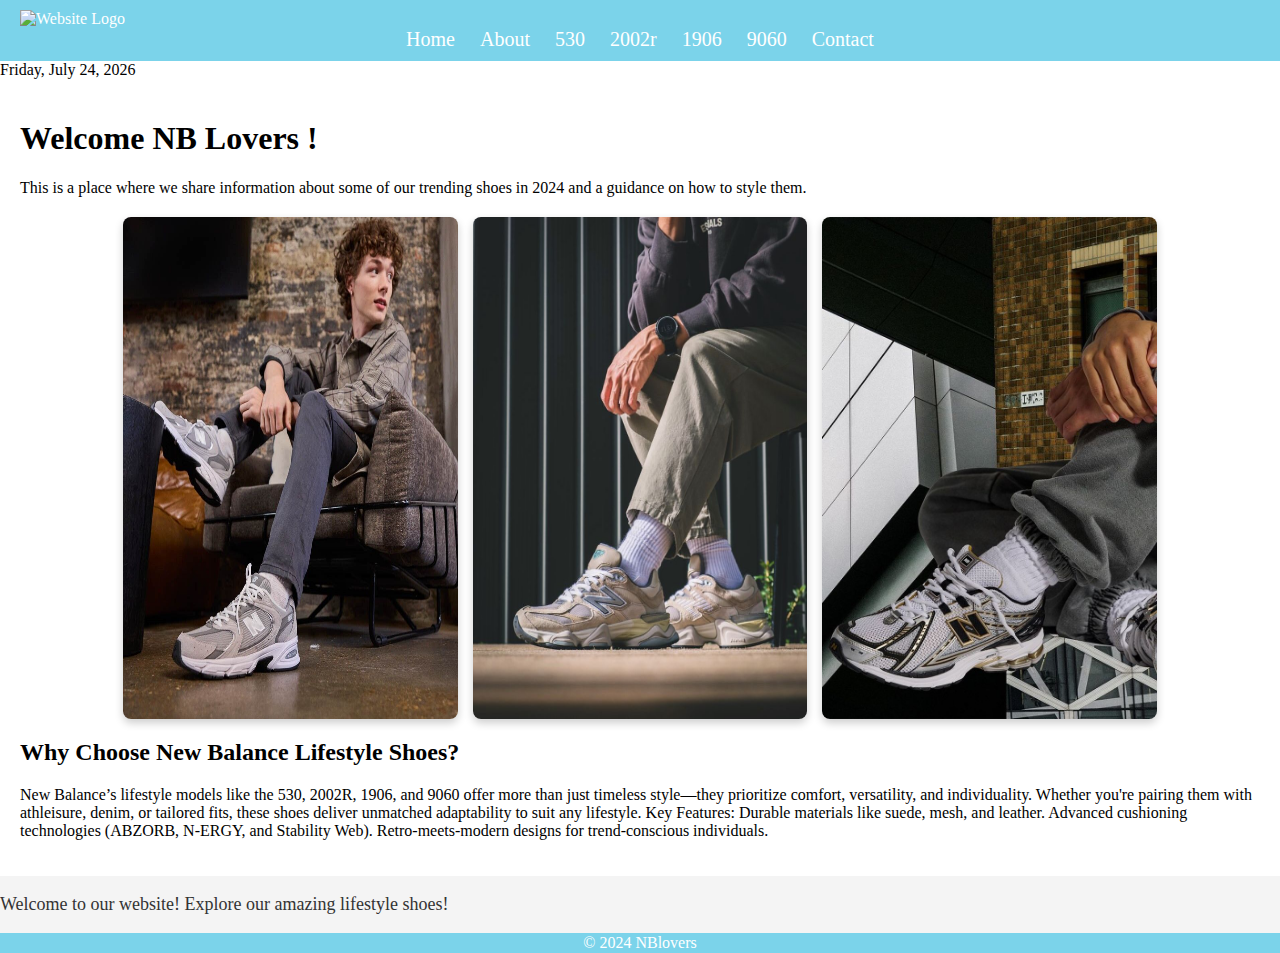
==== index.html @ cc18ddb0 "index.html" ====
<!DOCTYPE html>
<html lang="en">
<head>
    <meta charset="UTF-8">
    <meta name="viewport" content="width=device-width, initial-scale=1.0">
    <title>NBlovers</title>
    <link rel="stylesheet" href="style.css">
	<link rel="icon" href="img/heart-regular.svg" type="image/svg">
    <script src="script.js" defer></script>
</head>
<body>
    <header>
	
	<img src="NBlovers/img/new-balance-2-logo-black-and-white.png" alt="Website Logo" class="header-logo">
	<nav style=" font-size:20px;">
        <nav>
            <a href="index.html">Home</a>
            <a href="about.html">About</a>
            <a href="530.html">530</a>
            <a href="2002r.html">2002r</a>
            <a href="1906.html">1906</a>
            <a href="9060.html">9060</a>
            <a href="contact.html">Contact</a>
        </nav>
		
    </header>
	
	<div id="date-container"></div> <!-- This is where the date will appear -->
	
    <main>
        <h1>Welcome NB Lovers !</h1>
        <p>This is a place where we share information about some of our trending shoes in 2024 and a guidance on how to style them.</p>
		<div class="image-container">
        <img src="img\main1.jpg" alt="Image 1" class="main-image">
        <img src="img\main2.jpg" alt="Image 2" class="main-image">
        <img src="img\main3.jpg" alt="Image 3" class="main-image">
    </div>
	<div>
	<h2>Why Choose New Balance Lifestyle Shoes?</h2>
	<p>New Balance’s lifestyle models like the 530, 2002R, 1906, and 9060 offer more than just timeless style—they prioritize comfort, versatility, and individuality. Whether you're pairing them with athleisure, denim, or tailored fits, these shoes deliver unmatched adaptability to suit any lifestyle.

	Key Features:

	Durable materials like suede, mesh, and leather.
	Advanced cushioning technologies (ABZORB, N-ERGY, and Stability Web).
	Retro-meets-modern designs for trend-conscious individuals.
	</p>
	
    </main>
	
	<!-- Inline JavaScript to display the date -->
    <script>
        // Get the current date
        const today = new Date();

        // Format the date
        const options = { weekday: 'long', year: 'numeric', month: 'long', day: 'numeric' };
        const formattedDate = today.toLocaleDateString('en-US', options);

        // Insert the date into the "date-container" div
        document.getElementById('date-container').textContent = formattedDate;
    </script>
	
	<div class="moving-text">
    <p>Welcome to our website! Explore our amazing lifestyle shoes!</p>
	</div>
	
    <footer>
        &copy; 2024 NBlovers
    </footer>
</body>
</html>
---- style.css ----
/* General Styles */
body {
    font-family: Serif, garamound;
    margin: 0;
    padding: 0;
}

header {
    background-color: #7BD3EA;
    color: #fff;
    padding: 10px 20px;
}

header nav {
    display: flex;
    justify-content: center;
    gap: 25px;
}

header nav a {
    color: #fff;
    text-decoration: none;
}

header nav a:hover {
    text-decoration: underline;
}

.header-logo {
    height: 100px;
    width: auto;
    margin-right: 15px;
}

main {
    padding: 20px;
}

/* Styles for the main section images */
.image-container {
    display: flex; /* Arrange images in a row */
    justify-content: center; /* Center the images */
    gap: 15px; /* Add space between images */
    margin: 20px auto; /* Center the container and add top/bottom spacing */
    max-width: 90%; /* Optional: Limit container width */
}

/* Default style for individual images */
.main-image {
    width: 30%; /* Default image width */
    height: auto; /* Maintain aspect ratio */
    border-radius: 8px; /* Optional: Rounded corners */
    transition: transform 0.3s ease, box-shadow 0.3s ease; /* Smooth hover animation */
    box-shadow: 0 4px 8px rgba(0, 0, 0, 0.2); /* Subtle shadow */
}

/* Hover effect: enlarge image and enhance shadow */
.main-image:hover {
    transform: scale(1.1); /* Enlarge the image */
    box-shadow: 0 8px 16px rgba(0, 0, 0, 0.4); /* Bigger shadow */
}

/* Responsive design for smaller screens */
@media (max-width: 768px) {
    .main-image {
        width: 100%; /* Stack images vertically on small screens */
    }

    .image-container {
        flex-direction: column; /* Stack images */
        gap: 10px; /* Adjust spacing */
    }
}

/* Moving text container */
.moving-text {
    overflow: hidden; /* Ensures text doesn't overflow outside the container */
    white-space: nowrap; /* Prevents the text from breaking to a new line */
    box-sizing: border-box;
    width: 100%; /* Full width of the page */
    background-color: #f4f4f4; /* Background color for the text */
    padding: 0px 0; /* Padding for better visibility */
}

/* Text animation */
.moving-text p {
    display: inline-block;
    font-size: 18px; /* Adjust font size */
    color: #333; /* Text color */
    animation: move-left 15s linear infinite; /* Animation name, duration, and loop */
}

/* Keyframes for left-to-right animation */
@keyframes move-left {
    0% {
        transform: translateX(100%); /* Start outside the right edge */
    }
    100% {
        transform: translateX(-100%); /* End outside the left edge */
    }
}


footer {
    text-align: center;
    padding: 1px 0;
    background-color: #7BD3EA;
    color: #fff;
    position: absolute;
    bottom: 2;
    width: 100%;
}

/*About*/
.video-container {
    position: relative;
    padding-bottom: 56.25%; /* Maintain 16:9 aspect ratio */
    height: 0;
    overflow: hidden;
    max-width:90%; /* Make the video wider */
    margin: 50px auto; /* Center the video */
}

.video-container iframe {
    position: absolute;
    top: 0;
    left: 0;
    width: 70%;
    height: 70%;
    border: none;
}
	/* Image grid container */
.image-grid {
    display: grid;
    grid-template-columns: repeat(4, 1fr); /* Four items per row */
    gap: 20px; /* Space between grid items */
    justify-content: center; /* Center the grid horizontally */
    text-align: center; /* Center-align text and images */
    padding: 20px; /* Add padding around the grid */
}

/* Individual grid items */
.grid-item {
    display: flex;
    flex-direction: column; /* Stack image and text */
    align-items: center; /* Center-align content */
}

/* Images in the grid */
.grid-item img {
    width: 250px; /* Fixed width */
    height: 200px; /* Fixed height */
    object-fit: cover; /* Maintain aspect ratio and fit */
    border-radius: 8px; /* Optional: rounded corners */
    transition: transform 0.3s ease; /* Smooth zoom effect on hover */
}

/* Text below the images */
.grid-item p {
    margin-top: 10px; /* Space between image and text */
    font-size: 16px;
    color: #333;
}

/* Hover effect on images */
.grid-item img:hover {
    transform: scale(1.1); /* Slight zoom on hover */
    cursor: pointer; /* Change cursor to indicate a clickable link */
}
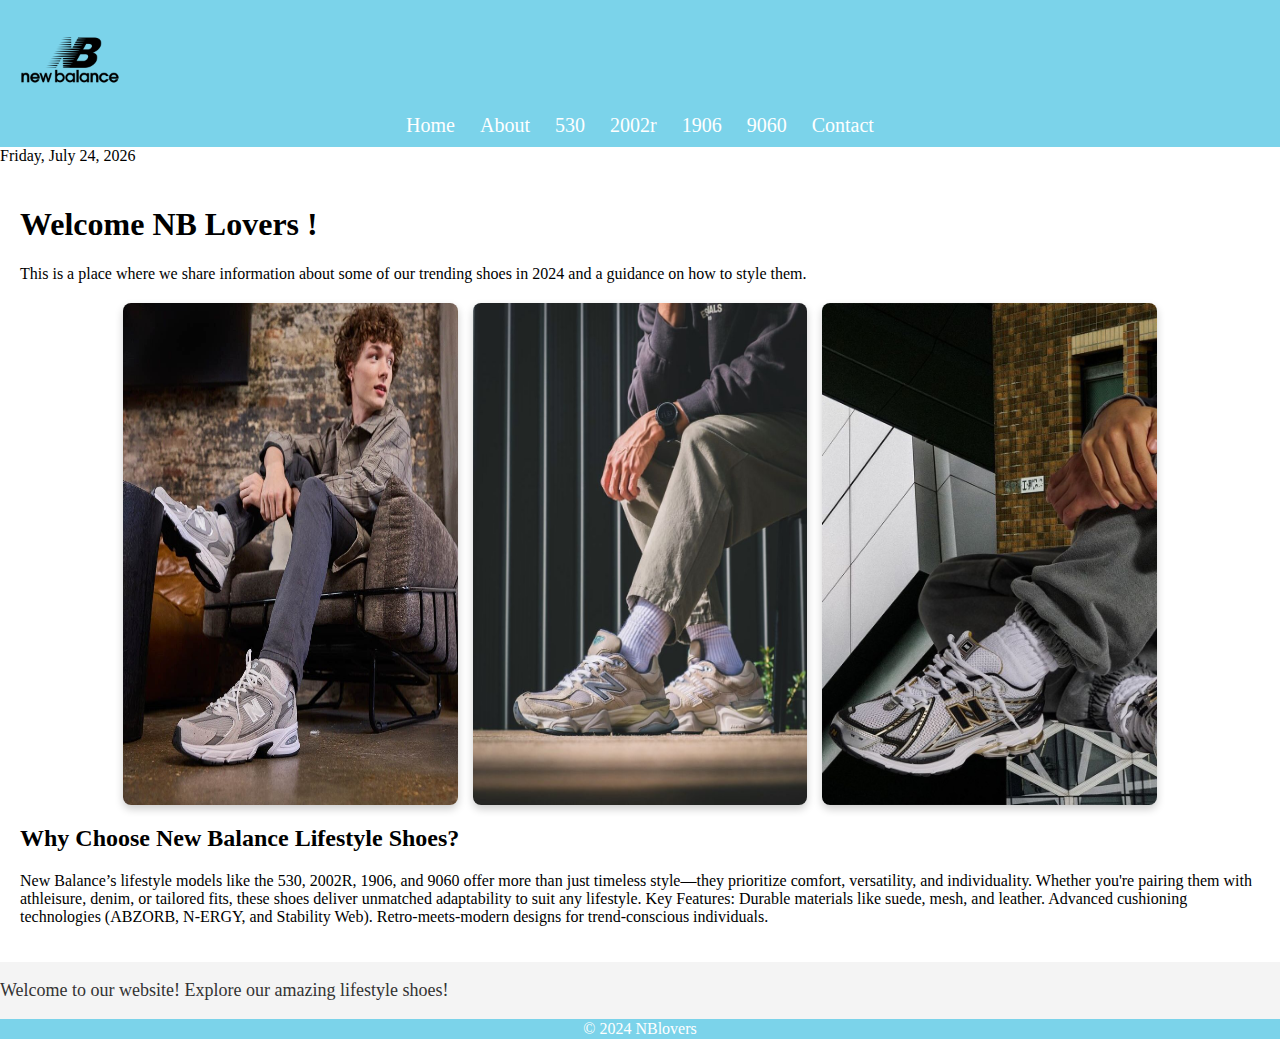
==== commit 842ab4a6: "index.html" ====
--- a/index.html
+++ b/index.html
@@ -11,7 +11,7 @@
 <body>
     <header>
 	
-	<img src="NBlovers/img/new-balance-2-logo-black-and-white.png" alt="Website Logo" class="header-logo">
+	<img src="img/new-balance-2-logo-black-and-white.png" alt="Website Logo" class="header-logo">
 	<nav style=" font-size:20px;">
         <nav>
             <a href="index.html">Home</a>
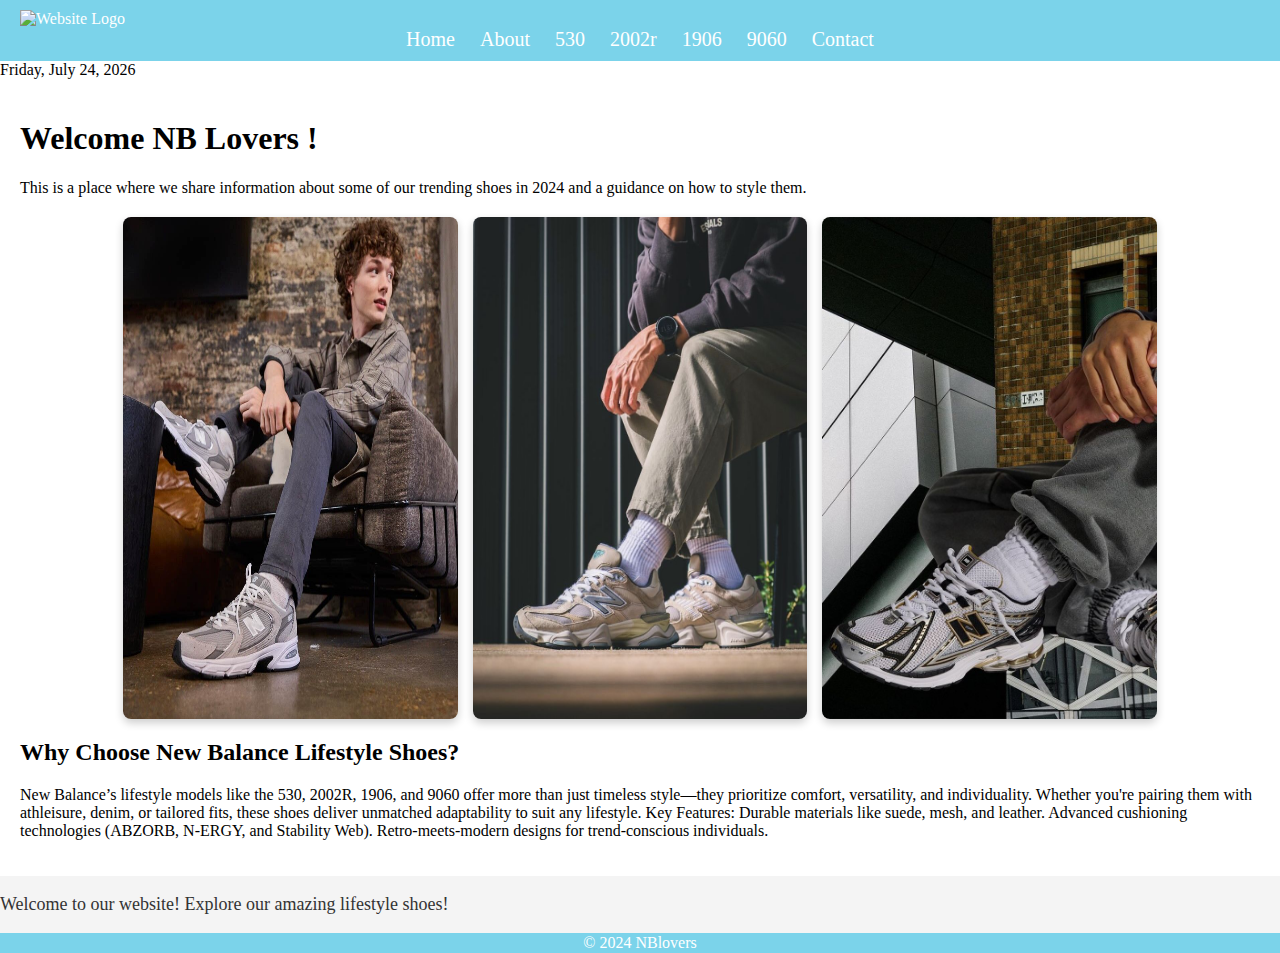
==== commit 8dee204d: "Update index.html" ====
--- a/index.html
+++ b/index.html
@@ -11,7 +11,7 @@
 <body>
     <header>
 	
-	<img src="img/new-balance-2-logo-black-and-white.png" alt="Website Logo" class="header-logo">
+	<img href="img/new-balance-2-logo-black-and-white.png" alt="Website Logo" class="header-logo">
 	<nav style=" font-size:20px;">
         <nav>
             <a href="index.html">Home</a>
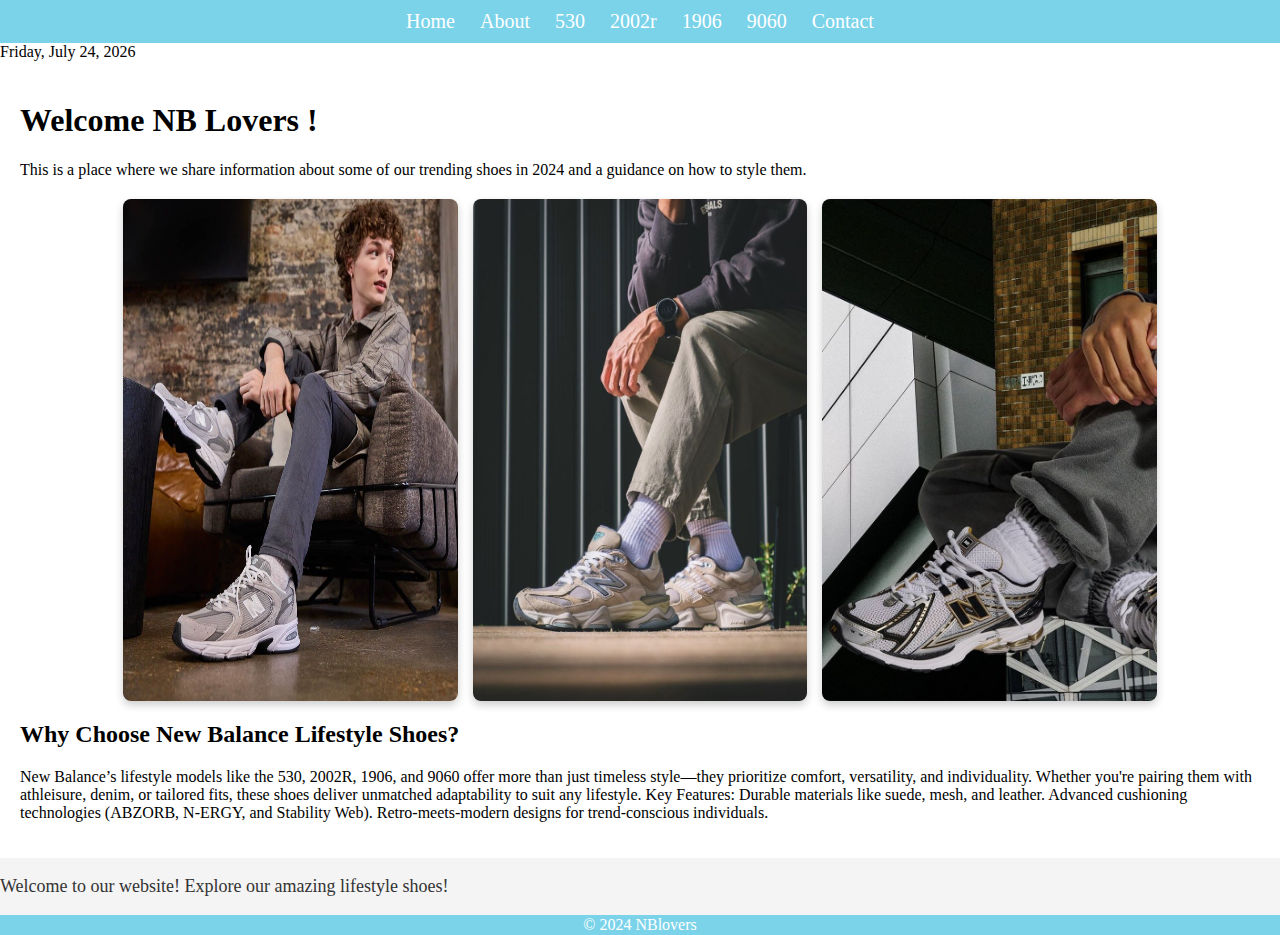
==== commit c0c698ae: "Update index.html" ====
--- a/index.html
+++ b/index.html
@@ -11,7 +11,7 @@
 <body>
     <header>
 	
-	<img href="img/new-balance-2-logo-black-and-white.png" alt="Website Logo" class="header-logo">
+	<link rel="image" href="img/new-balance-2-logo-black-and-white.png" alt="Website Logo" class="header-logo">
 	<nav style=" font-size:20px;">
         <nav>
             <a href="index.html">Home</a>
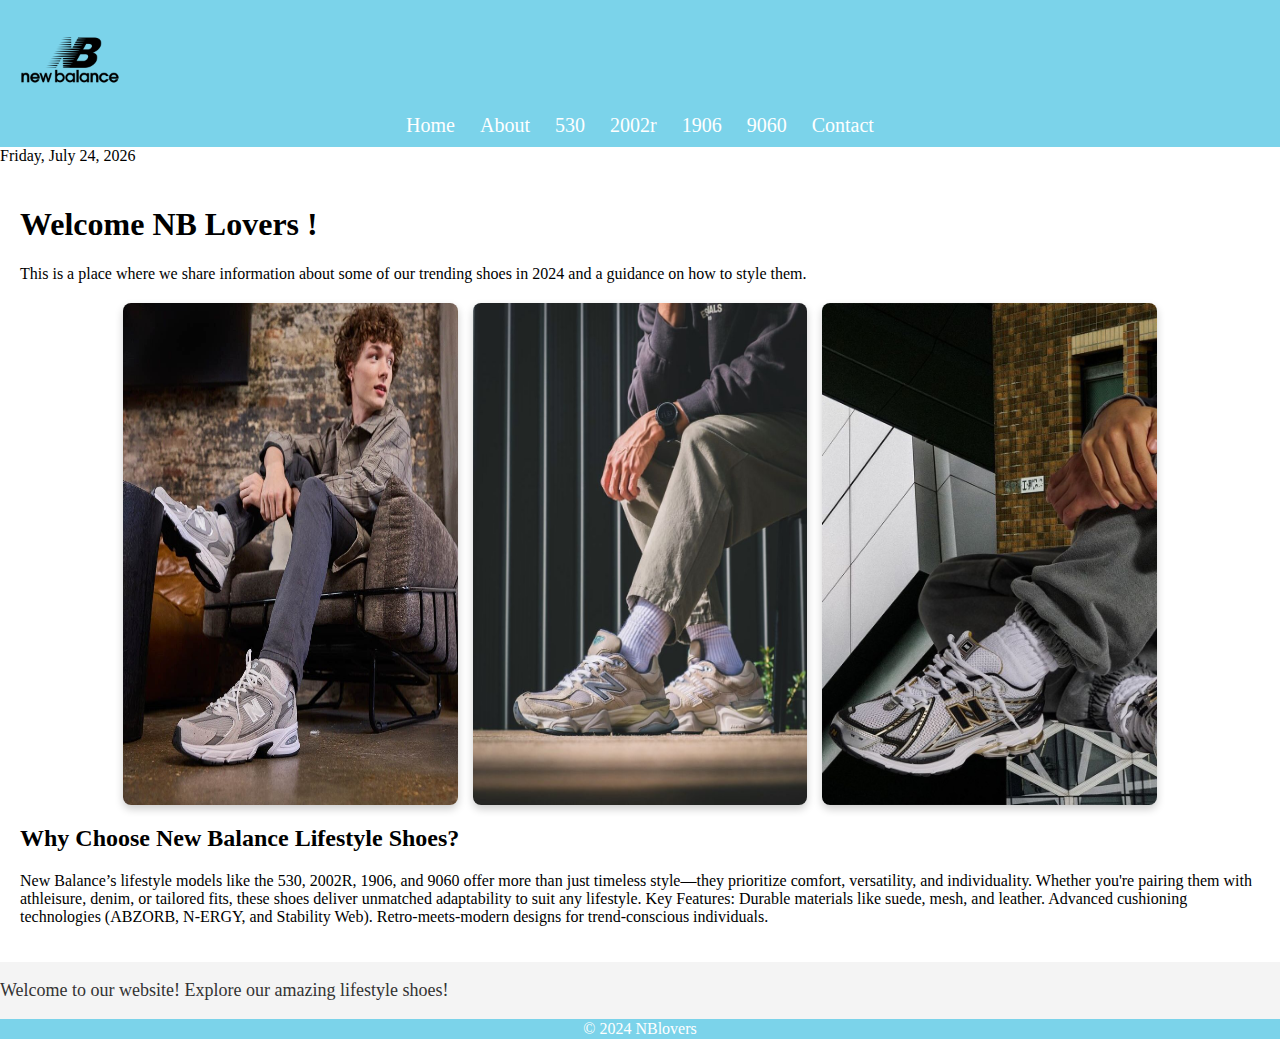
==== commit 1827b517: "index.html" ====
--- a/index.html
+++ b/index.html
@@ -11,7 +11,7 @@
 <body>
     <header>
 	
-	<link rel="image" href="img/new-balance-2-logo-black-and-white.png" alt="Website Logo" class="header-logo">
+	<img src="img/new-balance-2-logo-black-and-white.png" alt="Website Logo" class="header-logo">
 	<nav style=" font-size:20px;">
         <nav>
             <a href="index.html">Home</a>
